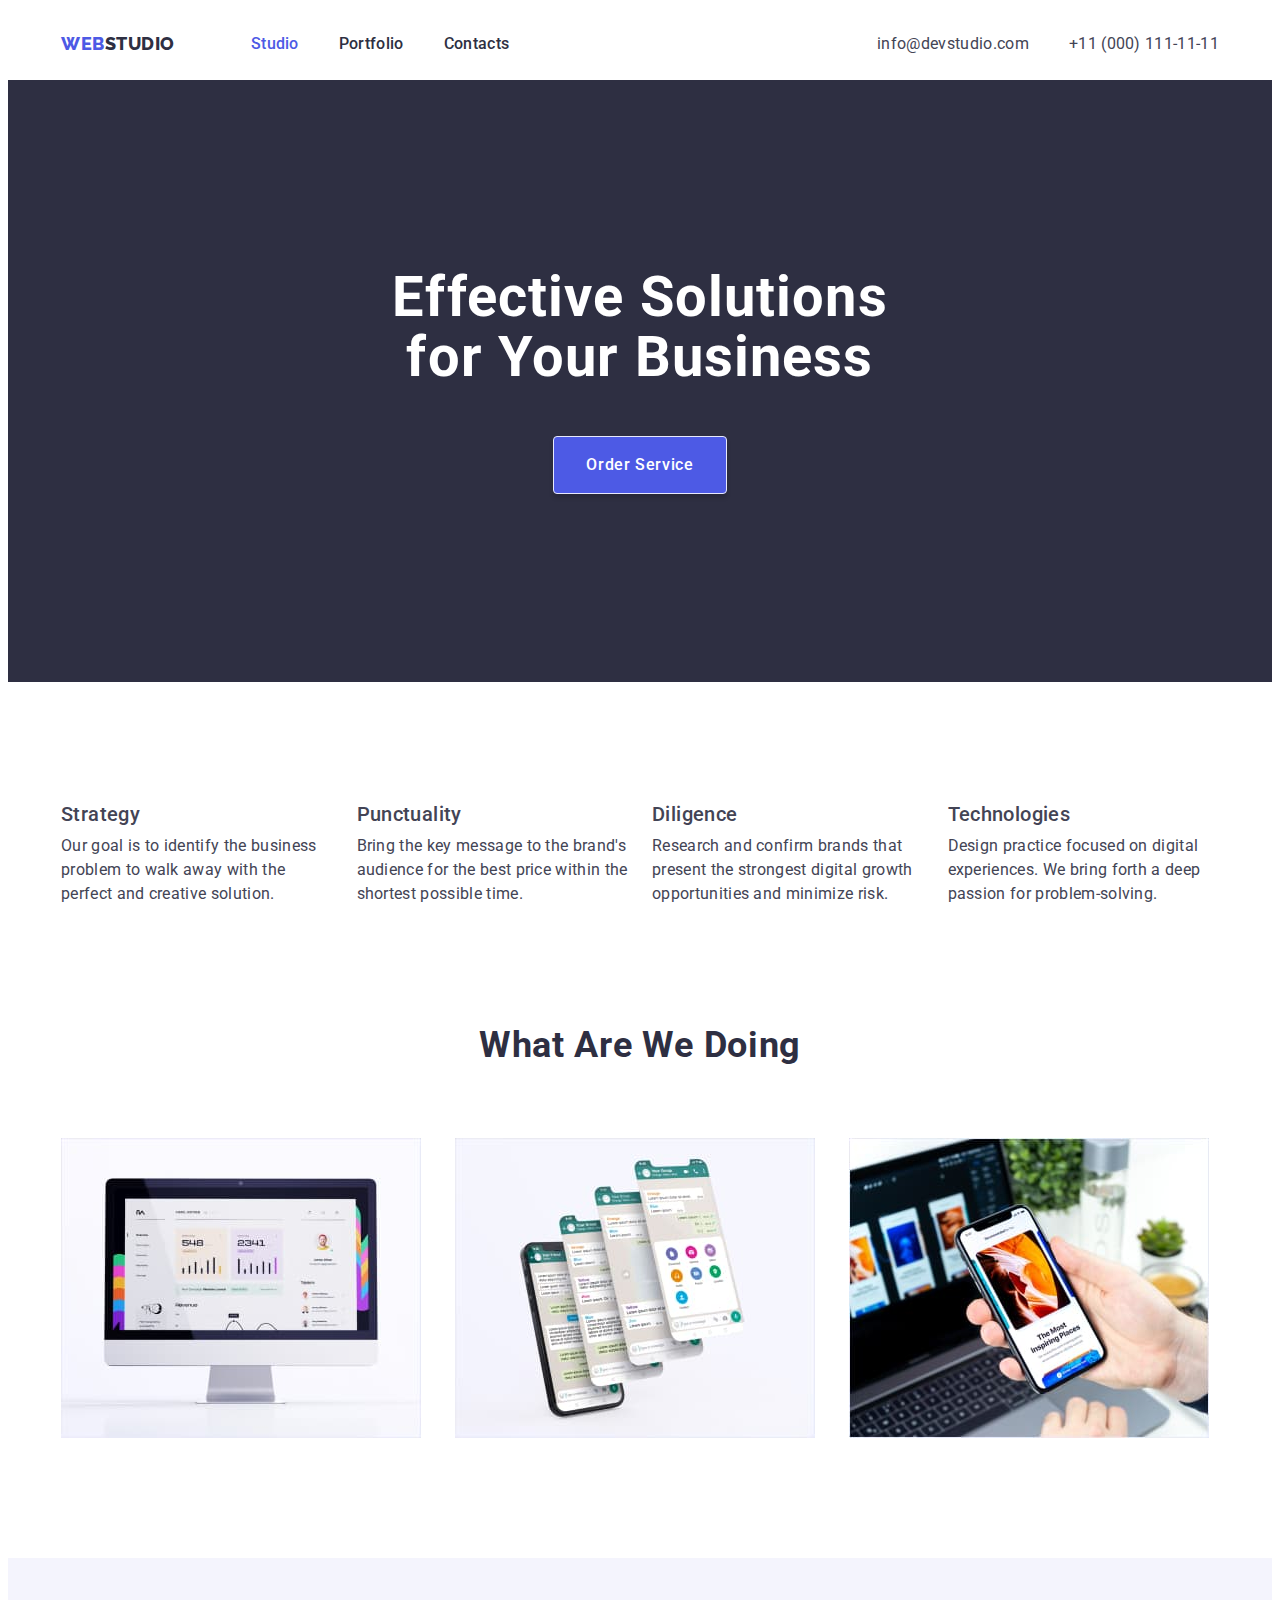
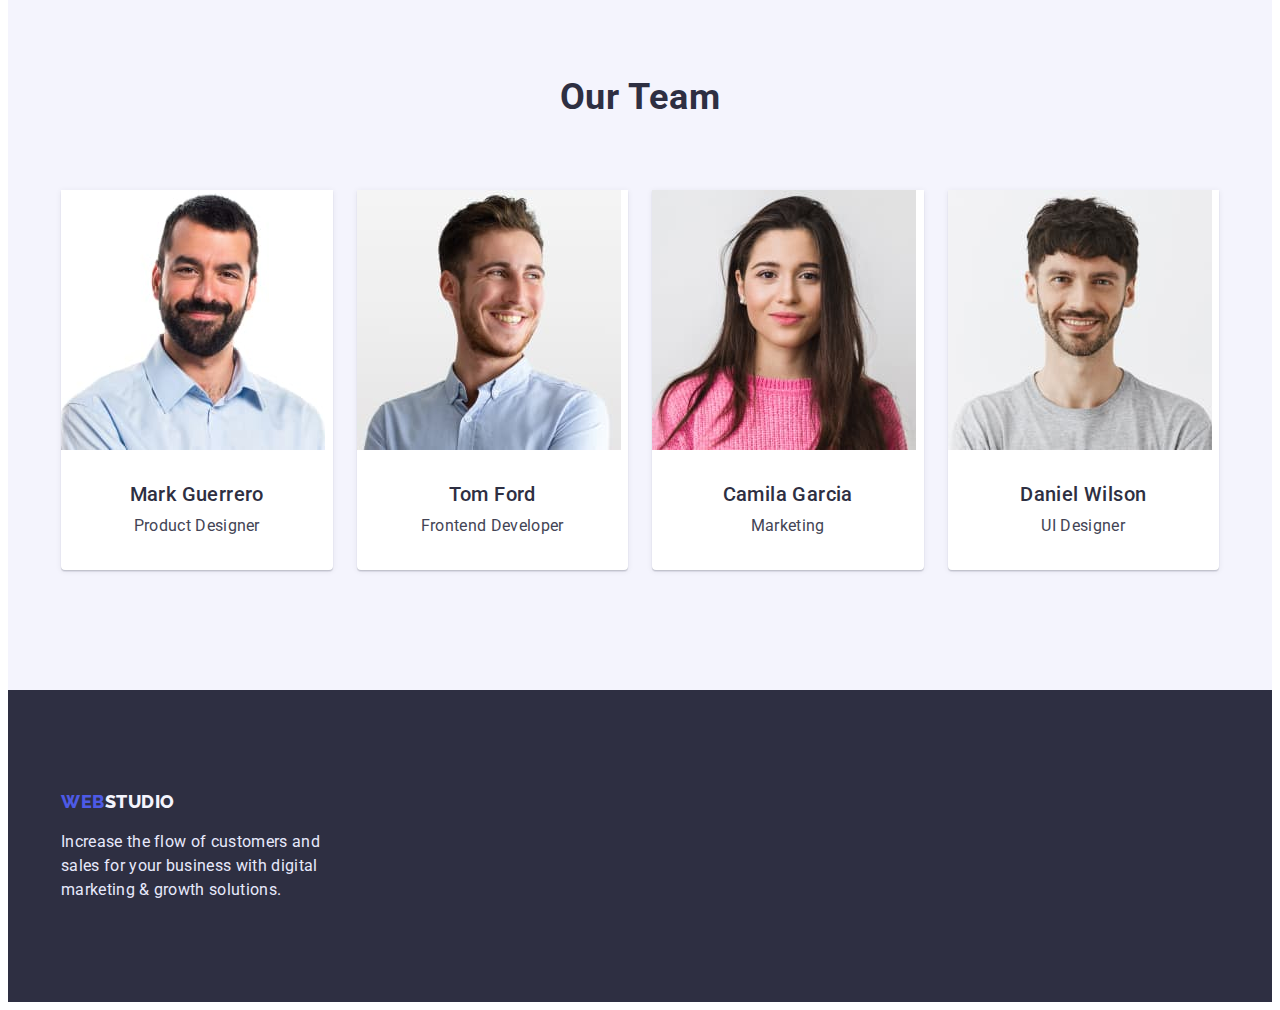
==== index.html @ d634656a "Initial commit" ====
<!DOCTYPE html>
<html lang="en">
	<head>
		<meta charset="UTF-8" />
		<meta http-equiv="X-UA-Compatible" content="IE=edge" />
		<meta name="viewport" content="width=device-width, initial-scale=1.0" />
		<title>Студія</title>
		<link
			rel="stylesheet"
			href="https://cdnjs.cloudflare.com/ajax/libs/modern-normalize/1.1.0/modern-normalize.min.css"
			integrity="sha512-wpPYUAdjBVSE4KJnH1VR1HeZfpl1ub8YT/NKx4PuQ5NmX2tKuGu6U/JRp5y+Y8XG2tV+wKQpNHVUX03MfMFn9Q=="
			crossorigin="anonymous"
			referrerpolicy="no-referrer"
		/>
		<link rel="stylesheet" href="./css/styles.css" />
		<link rel="preconnect" href="https://fonts.googleapis.com" />
		<link rel="preconnect" href="https://fonts.gstatic.com" crossorigin />
		<link
			href="https://fonts.googleapis.com/css2?family=Raleway:wght@800&family=Roboto:wght@400;500;700;900&display=swap"
			rel="stylesheet"
		/>
	</head>
	<body>
		<!-- Шапка -->
		<header class="header">
			<div class="container header-blok">
				<nav class="header-navigation">
					<a href="./index.html" class="header-logo logo link"><span>Web</span>Studio</a>
					<ul class="header-list">
						<li class="header-item list"><a href="./index.html" class="navigation link open">Studio</a></li>
						<li class="header-item list"
							><a href="./portfolio.html" class="header-link navigation link">Portfolio</a></li
						>
						<li class="header-item list"><a href="" class="header-link navigation link">Contacts</a></li>
					</ul>
				</nav>

				<address class="header-address">
					<ul class="header-address-list list">
						<li class="header-address-item"
							><a href="mailto:info@devstudio.com" class="header-address-mail link">info@devstudio.com</a></li
						>
						<li class="header-address-item"
							><a href="tel:+110001111111" class="header-address-tel link">+11 (000) 111-11-11</a></li
						>
					</ul>
				</address>
			</div>
		</header>
		<main>
			<!-- Герой -->
			<section class="hero">
				<div class="container hero-container">
					<h1 class="hero-title">Effective Solutions for Your Business</h1>
					<button type="button" class="hero-btn btn">Order Service</button>
				</div>
			</section>
			<!-- Категорії-->
			<section class="section categoris">
				<div class="container">
					<h2 class="visually-hidden categoris-title">Categories</h2>
					<ul class="categoris-list list">
						<li class="categoris-item">
							<h3 class="categoris-heading heading">Strategy</h3>
							<p class="categoris-text text">
								Our goal is to identify the business problem to walk away with the perfect and creative solution.
							</p>
						</li>
						<li class="categoris-item">
							<h3 class="categoris-heading heading">Punctuality</h3>
							<p class="categoris-text text">
								Bring the key message to the brand's audience for the best price within the shortest possible time.
							</p>
						</li>
						<li class="categoris-item">
							<h3 class="categoris-heading heading">Diligence</h3>
							<p class="categoris-text text">
								Research and confirm brands that present the strongest digital growth opportunities and minimize risk.
							</p>
						</li>
						<li class="categoris-item">
							<h3 class="categoris-heading heading">Technologies</h3>
							<p class="categoris-text text">
								Design practice focused on digital experiences. We bring forth a deep passion for problem-solving.
							</p>
						</li>
					</ul>
				</div>
			</section>
			<!-- Продукт компанії -->
			<section class="section product">
				<div class="container">
					<h2 class="product-title">What are we doing</h2>
					<ul class="product-list">
						<li class="product-item list">
							<img src="./images/rectangle71.jpg" alt="monitor" width="360" height="300" />
						</li>
						<li class="product-item list">
							<img src="./images/rectangle71(1).jpg" alt="application on a smartphone " width="360" height="300" />
						</li>
						<li class="product-item list">
							<img src="./images/rectangle71(2).jpg" alt="smartphone in hand" width="360" height="300" />
						</li>
					</ul>
				</div>
			</section>
			<!-- Команда -->
			<section class="section team">
				<div class="container">
					<h2 class="team-title">Our Team</h2>
					<ul class="team-list list">
						<li class="team-item">
							<img src="./images/teamcard1.jpg" alt="team member" width="264" height="260" />
							<div class="team-container">
								<h3 class="team-heading heading">Mark Guerrero</h3>
								<p class="team-text text">Product Designer</p></div
							>
						</li>
						<li class="team-item">
							<img src="./images/teamcard2.jpg" alt="team member" width="264" height="260" />
							<div class="team-container">
								<h3 class="team-heading heading">Tom Ford</h3>
								<p class="team-text text">Frontend Developer</p>
							</div>
						</li>
						<li class="team-item">
							<img src="./images/teamcard3.jpg" alt="team member" width="264" height="260" />
							<div class="team-container">
								<h3 class="team-heading heading">Camila Garcia</h3>
								<p class="team-text text">Marketing</p>
							</div>
						</li>
						<li class="team-item">
							<img src="./images/teamcard4.jpg" alt="team member" width="264" height="260" />
							<div class="team-container">
								<h3 class="team-heading heading">Daniel Wilson</h3>
								<p class="team-text text">UI Designer</p></div
							>
						</li>
					</ul>
				</div>
			</section>
		</main>
		<!-- Підвал(футер) -->
		<footer class="footer">
			<div class="container">
				<div class="footer-container">
					<a href="./index.html" class="footer-logo logo link"><span>Web</span>Studio</a>
					<p class="footer-text">
						Increase the flow of customers and sales for your business with digital marketing & growth solutions.
					</p>
				</div></div
			>
		</footer>
	</body>
</html>
---- css/styles.css ----
h1,
h2,
h3,
h4,
h5,
h6,
ul,
p,
a {
        margin: 0;
        padding: 0;
}

img {
        display: block;
}

body {
        font-family: 'Roboto', sans-serif;
        font-size: 16px;
        color: #2E2F42;
        background-color: #FFFFFF;
}

:root {
        --text-color: #434455;
        --hover-color-mail-tel-btn: #404BBF;
        --color-body: #2E2F42;
        --color-border-btn-footlogo: #E7E9FC;
        --color-hero-and-background: #FFFFFF;
        --color-background-team-btn: #F4F4FD;
        --color-link-and-btn: #4D5AE5;
        --main-indent: 120px 0;

}

.container {
        max-width: 1158px;
        margin: 0 auto;
        padding: 0 15px;
}

.section{
        padding: 120px 0;
}
.list {
        list-style: none;
}

.link {
        text-decoration: none;
}

.open {
        color: var(--color-link-and-btn);
}

.navigation {
        font-weight: 500;
        line-height: 1.5;
        letter-spacing: 0.02em;
}

.logo {
        font-family: 'Raleway', sans-serif;
        font-weight: 800;
        font-size: 18px;
        line-height: 1.33;
        align-items: center;
        letter-spacing: 0.03em;
        text-transform: uppercase;
}

.heading {
        font-weight: 500;
        font-size: 20px;
        line-height: 1.2;
        letter-spacing: 0.02em;
}

.text {
        line-height: 1.5;
        letter-spacing: 0.02em;
}

.btn {
        font-family: inherit;
        font-style: normal;
        font-weight: 500;
        font-size: 16px;
        line-height: 1.5;
        display: flex;
        align-items: center;
        text-align: center;
        letter-spacing: 0.04em;
        color: var(--color-link-and-btn);
        background: var(--color-background-team-btn);
        border: 1px, solid, var(--color-border-btn-footlogo);
        border-radius: 4px;
        cursor: pointer;
}

.visually-hidden {
        position: absolute;
        width: 1px;
        height: 1px;
        margin: -1px;
        border: 0;
        padding: 0;
        white-space: nowrap;
        clip-path: inset(100%);
        clip: rect(0 0 0 0);
        overflow: hidden;
}


/* Шапка */

.header {}

.header-style {
        border-bottom: 1px solid #E7E9FC;
}

.header-blok {
        display: flex;
        flex-wrap: wrap;
        justify-content: space-between;
        align-content: center;
        padding: 24px 0;
}

.header-navigation {
        display: flex;
}

.header-logo {
        color: var(--color-body);
}

.header-logo span {
        color: var(--color-link-and-btn);
}

.header-list {
        max-width: 261px;
        display: flex;
        flex-wrap: wrap;
        gap: 40px;
        margin-left: 76px;
}


.header-item {}

.header-link {
        color: var(--color-body);
}

.header-link:hover,
.header-link:focus {
        color: var(--color-link-and-btn)
}


.header-address {
        font-style: normal;
}

.header-address-list {
        display: flex;
        flex-wrap: wrap;
        gap: 40px;
}

.header-address-item {}

.header-address-mail {
        line-height: 1.5;
        letter-spacing: 0.02em;
        color: var(--text-color);
}

.header-address-mail:hover,
.header-address-mail:focus {
        color: var(--hover-color-mail-tel-btn);
}

.header-address-tel {
        line-height: 1.5;
        letter-spacing: 0.02em;
        color: var(--text-color);
}

.header-address-tel:hover,
.header-address-tel:focus {
        color: var(--hover-color-mail-tel-btn);
}

/* /Шапка */

/* Герой */

.hero {
        background-color: var(--color-body);
        padding: 188px 0;
}

.hero-container {}

.hero-title {
        max-width: 496px;
        margin: 0 auto;
        font-size: 56px;
        line-height: 1.07;
        text-align: center;
        letter-spacing: 0.02em;
        color: var(--color-hero-and-background);
        margin-bottom: 48px;

}

.hero-btn {
        display: block;
        margin: 0 auto;
        letter-spacing: 0.04em;
        color: var(--color-hero-and-background);
        background: var(--color-link-and-btn);
        box-shadow: 0px 4px 4px rgba(0, 0, 0, 0.15);
        border-radius: 4px;
        cursor: pointer;
        padding: 16px 32px;
        min-width: 169px;
        min-height: 56px;

}

.hero-btn:hover,
.hero-btn:focus {
        background: var(--hover-color-mail-tel-btn);
        box-shadow: 0px 4px 4px rgba(0, 0, 0, 0.15);
        border-radius: 4px;
}

/* /Герой */

/* Категорії */

.categoris {}

.categoris-title {}

.categoris-list {
        display: flex;
        flex-wrap: wrap;
        gap: 24px;
}

.categoris-item {
        flex-basis: calc((100% - 72px) / 4);
}

.categoris-heading {
        color: var(--text-color);
        margin-bottom: 8px;
}


.categoris-text {
        color: var(--text-color);
}

/* /Категорії */

/* Продукт */

.product {
        padding-top: 0;
}

.product-title {
        font-size: 36px;
        line-height: 1.11;
        text-align: center;
        letter-spacing: 0.02em;
        text-transform: capitalize;
}

.product-list {
        margin-top: 72px;
        display: flex;
        flex-wrap: wrap;
        gap: 24px;
}

.product-item {
        flex-basis: calc((100% - 48px) / 3);
}



/* /Продукт */

/* Команда */

.team {
        background: var(--color-background-team-btn);

}

.team-title {
        font-size: 36px;
        line-height: 1.11;
        text-align: center;
        letter-spacing: 0.02em;
        text-transform: capitalize;
}

.team-list {
        margin-top: 72px;
        display: flex;
        flex-wrap: wrap;
        gap: 24px;
}

.team-item {
        min-width: 264px;
        flex-basis: calc((100% - 72px) / 4);
        background: var(--color-hero-and-background);
        box-shadow: 0px 1px 6px rgba(46, 47, 66, 0.08), 0px 1px 1px rgba(46, 47, 66, 0.16), 0px 2px 1px rgba(46, 47, 66, 0.08);
        border-radius: 0px 0px 4px 4px;
}

.team-container {
        padding: 32px 16px;
}



.team-heading {
        font-weight: 500;
        font-size: 20px;
        line-height: 1.2;
        text-align: center;
        letter-spacing: 0.02em;
        margin-bottom: 8px;

}

.team-text {
        text-align: center;
        color: var(--text-color);
}


/* /Команда */

/* Кнопки */

.button {}

.button-title {}

.button-list {
        display: flex;
        flex-direction: row;
        justify-content: center;
        gap: 24px;
        margin-bottom: 72px;
}

.button-item {
        display: block;
}


.button-item-btn {
        font-family: inherit;
        padding: 12px 24px;
        border: 1px solid #E7E9FC;
        border-radius: 4px;
}

.button-item-btn:hover,
.button-item-btn:focus {
        color: var(--color-hero-and-background);
        background: var(--hover-color-mail-tel-btn);
        box-shadow: 0px 3px 1px rgba(0, 0, 0, 0.1),
                0px 2px 1px rgba(0, 0, 0, 0.08),
                0px 2px 2px rgba(0, 0, 0, 0.12);
        border-radius: 4px;
}

/* /Кнопки */


.application-list {
        display: flex;
        flex-wrap: wrap;
        gap: 48px 24px;
}

.application-item {
        flex-basis: calc((100% - 48px) / 3);

}

.application-blok {
        padding: 32px 16px;
        background: #FFFFFF;
        border: 1px solid #E7E9FC;
        border-top: none;
}


.application-heading {}

.application-text {
        color: var(--text-color);

}

/* Футер */


.footer {
        background: var(--color-body);
        padding: 100px 0;
}

.footer-container {
}

.footer-logo {
        color: var(--color-background-team-btn);
}

.footer-logo span {
        color: var(--color-link-and-btn);
}

.footer-text {
        margin-top: 16px;
        max-width: 264px;
        line-height: 1.5;
        letter-spacing: 0.02em;
        color: var(--color-border-btn-footlogo);
}

/* /Футер */
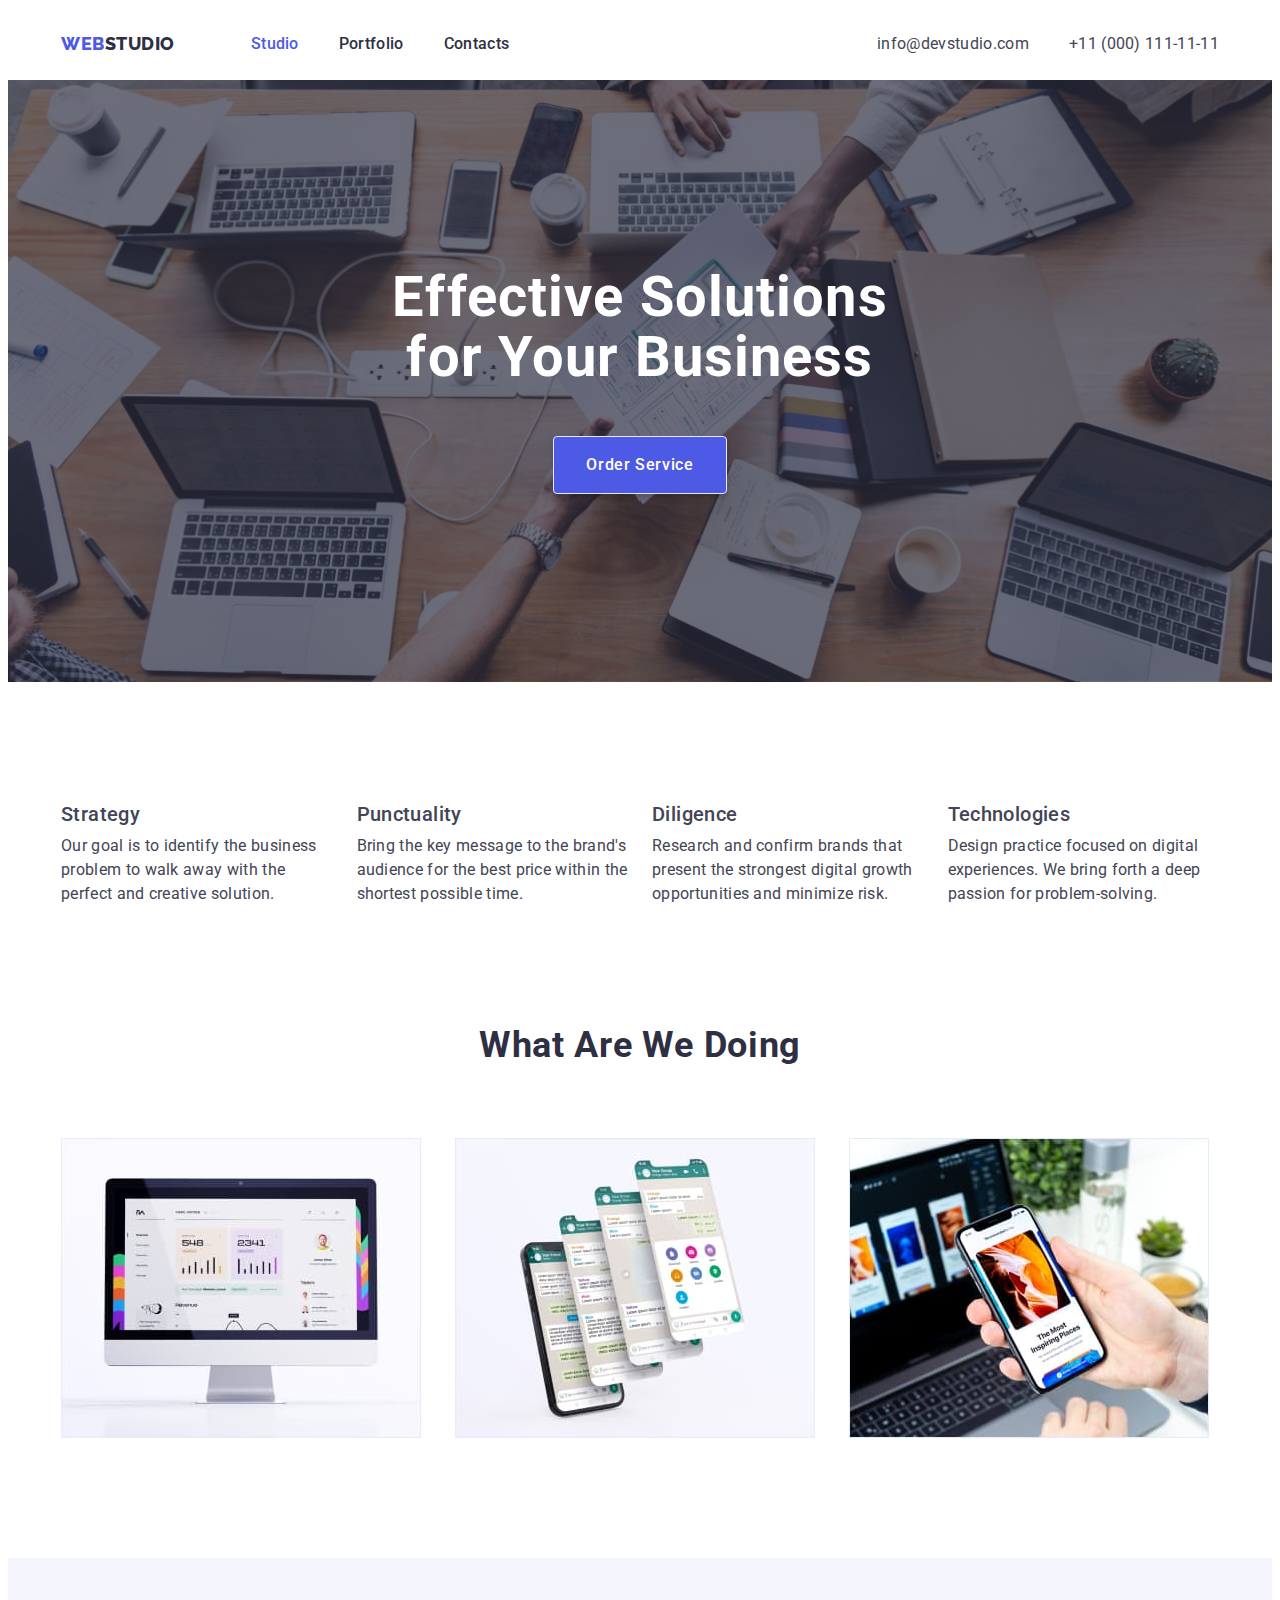
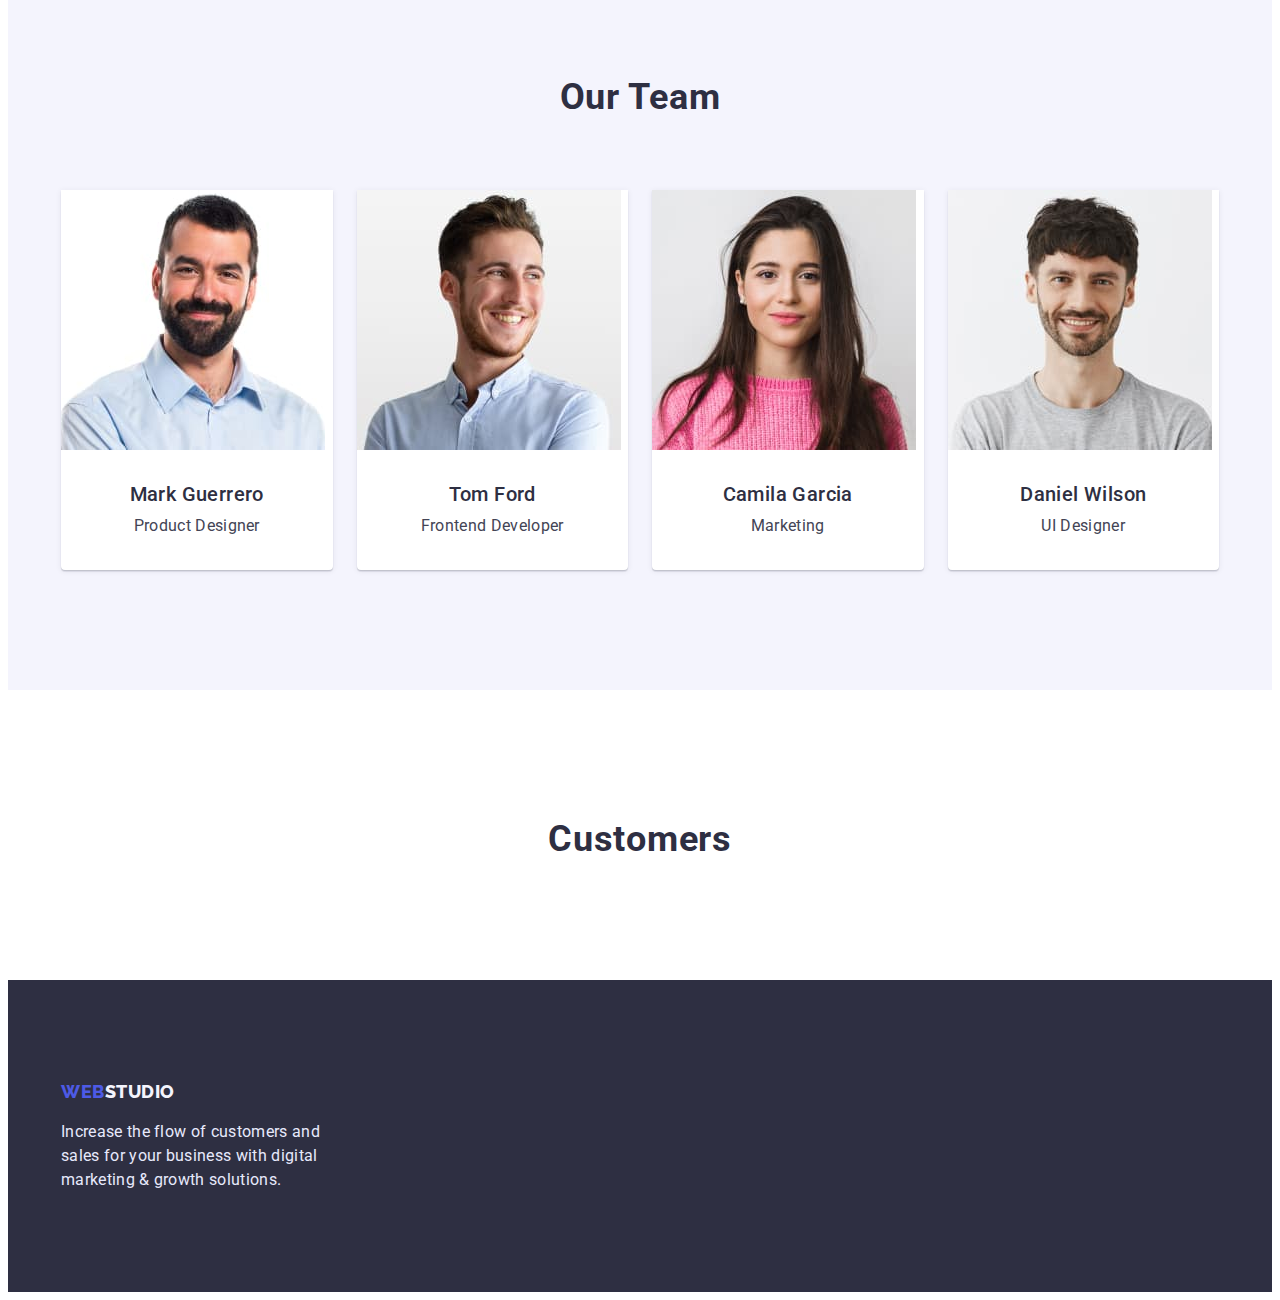
==== commit 8fb8adab: "додавання беграунд" ====
--- a/index.html
+++ b/index.html
@@ -140,6 +140,18 @@
 					</ul>
 				</div>
 			</section>
+			<section class="customers">
+				<div class="container">
+					<h2 class="customers-title">Customers</h2
+					><ul class="customers-list list">
+						<li class="customers-item"></li>
+						<li class="customers-item"></li>
+						<li class="customers-item"></li>
+						<li class="customers-item"></li>
+						<li class="customers-item"></li>
+						<li class="customers-item"></li> </ul
+				></div>
+			</section>
 		</main>
 		<!-- Підвал(футер) -->
 		<footer class="footer">
--- a/css/styles.css
+++ b/css/styles.css
@@ -202,11 +202,16 @@
 /* Герой */
 
 .hero {
+        background-image:linear-gradient(rgba(46, 47, 66, 0.7),rgba(46, 47, 66, 0.7)), url(../images/people-office.jpg);
+        background-repeat: no-repeat;
+        background-position: center;
+        background-size: cover;
         background-color: var(--color-body);
         padding: 188px 0;
 }
 
-.hero-container {}
+.hero-container {
+}
 
 .hero-title {
         max-width: 496px;
@@ -355,6 +360,28 @@
 
 /* /Команда */
 
+/*  */
+
+.customers {
+        padding: 130px 0 120px;
+}
+
+.container {}
+
+.customers-title {
+        font-size: 36px;
+        line-height: 1.11;
+        text-align: center;
+        letter-spacing: 0.02em;
+        text-transform: capitalize;
+}
+
+.customers-list {}
+
+.customers-item {}
+
+/* / */
+
 /* Кнопки */
 
 .button {}
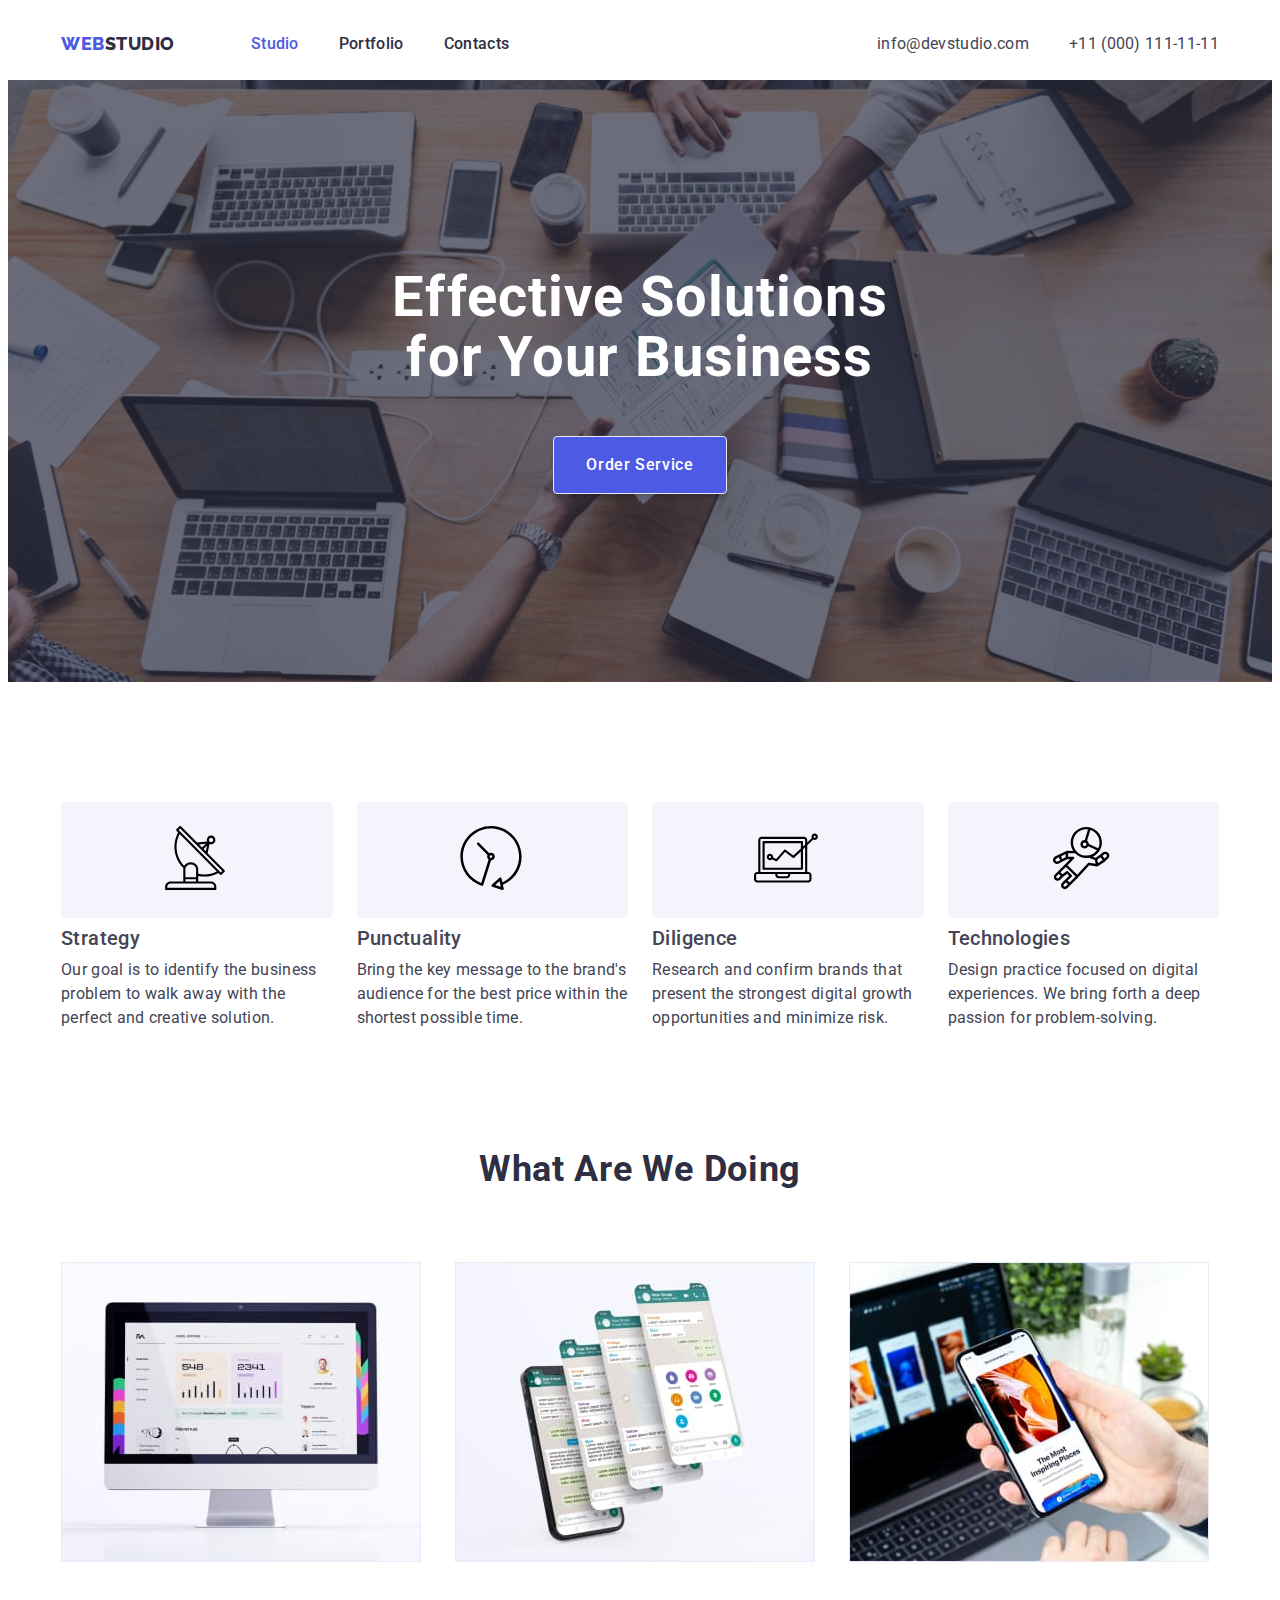
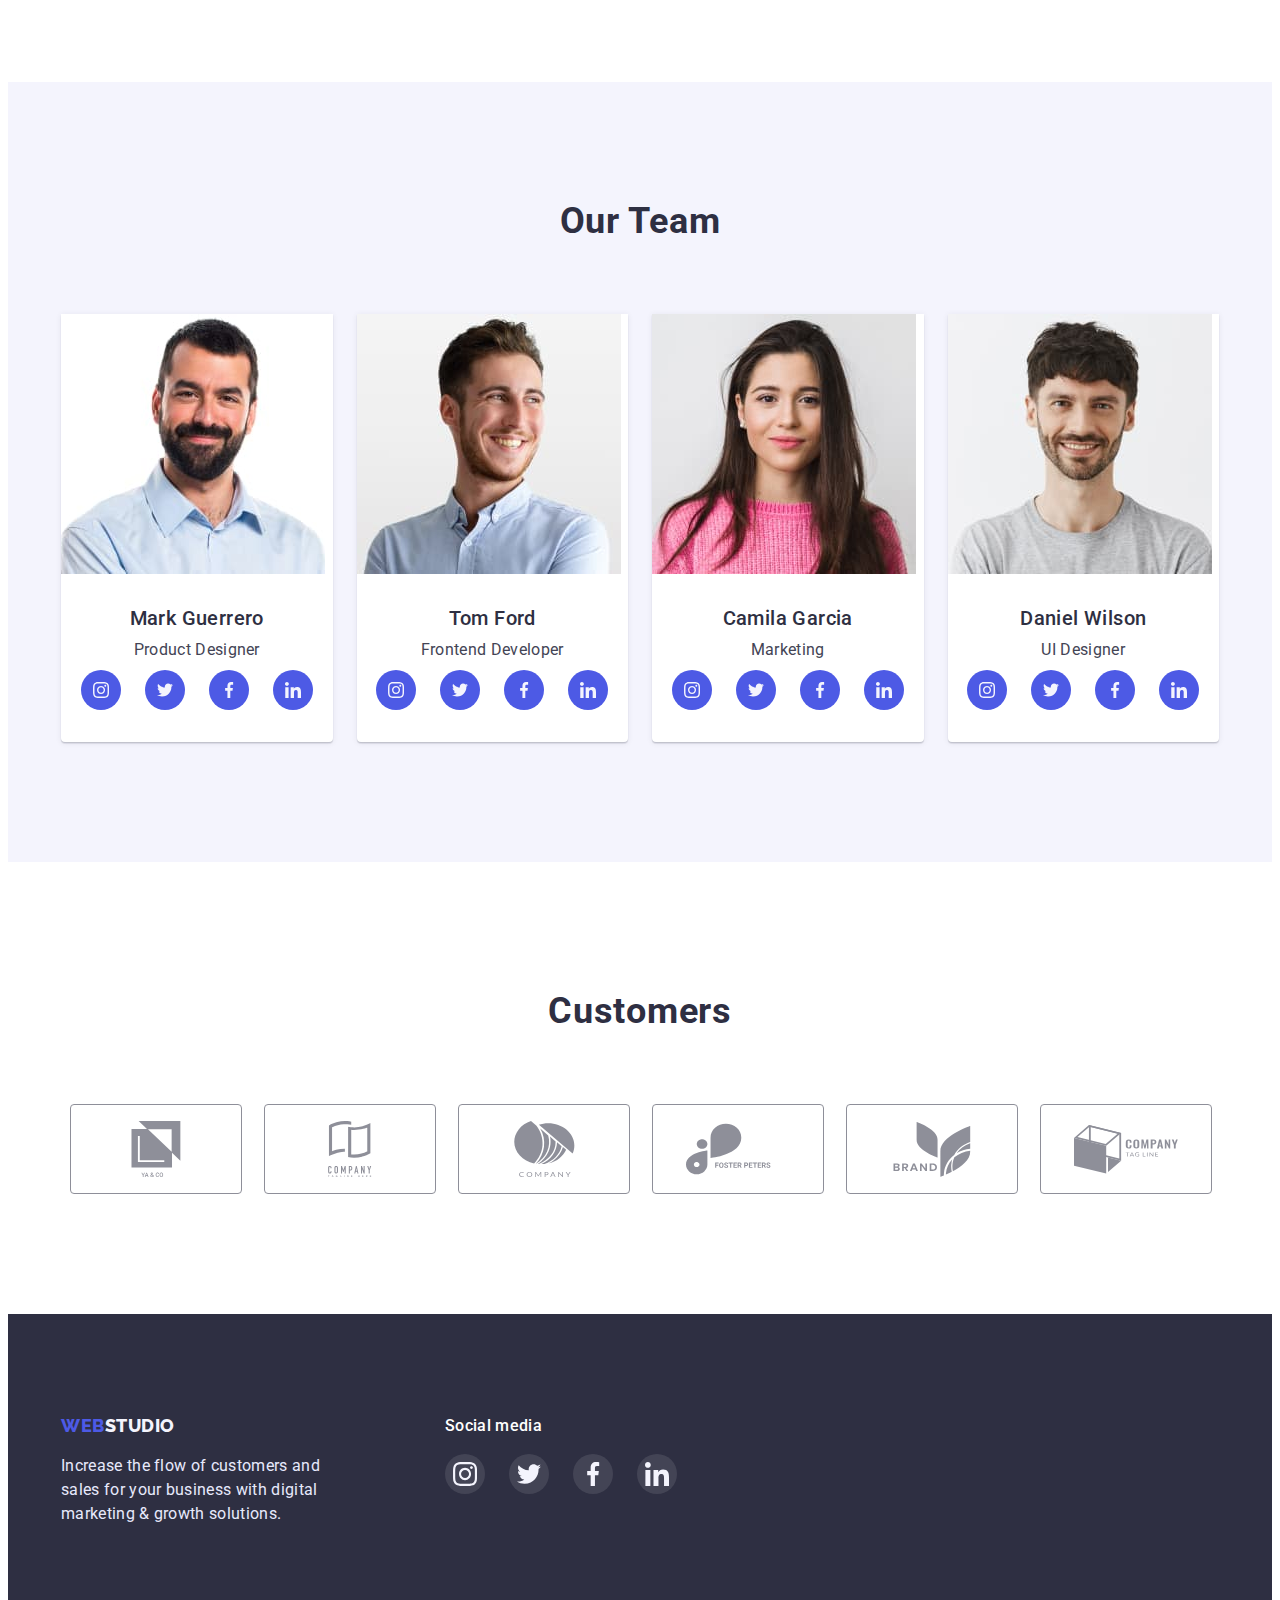
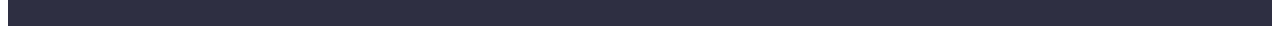
==== commit 3d99f474: "додавання соц. мереж" ====
--- a/index.html
+++ b/index.html
@@ -59,6 +59,23 @@
 			<section class="section categoris">
 				<div class="container">
 					<h2 class="visually-hidden categoris-title">Categories</h2>
+					<ul class="categoris-pictures-list list">
+						<li class="categoris-pictures-item">
+							<svg class="categoris-pictures-icon" width="64" height="64">
+						<use href="./images/symbol-defs2.svg#icon-Vector1"></use>
+					</svg></li>
+						<li class="categoris-pictures-item">
+							<svg class="categoris-pictures-icon" width="64" height="64">
+						<use href="./images/symbol-defs2.svg#icon-Vector2"></use>
+					</svg></li>
+						<li class="categoris-pictures-item">
+						<svg class="categoris-pictures-icon" width="64" height="64">
+						<use href="./images/symbol-defs2.svg#icon-Vector3"></use>
+					</svg></li>
+						<li class="categoris-pictures-item">
+							<svg class="categoris-pictures-icon" width="64" height="64">
+						<use href="./images/symbol-defs2.svg#icon-Vector4"></use>
+					</svg></li></ul>
 					<ul class="categoris-list list">
 						<li class="categoris-item">
 							<h3 class="categoris-heading heading">Strategy</h3>
@@ -115,12 +132,68 @@
 								<h3 class="team-heading heading">Mark Guerrero</h3>
 								<p class="team-text text">Product Designer</p></div
 							>
+							<ul class="team-social-list list">
+								<li class="team-social-item">
+									<a href="" class="team-social-link link">
+										<svg class="team-social-icon" width="16" height="16">
+											<use href="./images/symbol-defs.svg#icon-instagram"></use>
+										</svg>
+									</a>
+								</li>
+								<li class="team-social-item">
+									<a href="" class="team-social-link link">
+										<svg class="team-social-icon" width="16" height="16">
+											<use href="./images/symbol-defs.svg#icon-twitter"></use>
+										</svg>
+									</a>
+								</li>
+								<li class="team-social-item"
+									><a href="" class="team-social-link link">
+										<svg class="team-social-icon" width="16" height="16">
+											<use href="./images/symbol-defs.svg#icon-facebook"></use>
+										</svg> </a
+								></li>
+								<li class="team-social-item"
+									><a href="" class="team-social-link link">
+										<svg class="team-social-icon" width="16" height="16">
+											<use href="./images/symbol-defs.svg#icon-linkedin"></use>
+										</svg> </a
+								></li>
+							</ul>
 						</li>
 						<li class="team-item">
 							<img src="./images/teamcard2.jpg" alt="team member" width="264" height="260" />
 							<div class="team-container">
 								<h3 class="team-heading heading">Tom Ford</h3>
 								<p class="team-text text">Frontend Developer</p>
+								<ul class="team-social-list list">
+									<li class="team-social-item">
+										<a href="" class="team-social-link link">
+											<svg class="team-social-icon" width="16" height="16">
+												<use href="./images/symbol-defs.svg#icon-instagram"></use>
+											</svg>
+										</a>
+									</li>
+									<li class="team-social-item">
+										<a href="" class="team-social-link link">
+											<svg class="team-social-icon" width="16" height="16">
+												<use href="./images/symbol-defs.svg#icon-twitter"></use>
+											</svg>
+										</a>
+									</li>
+									<li class="team-social-item"
+										><a href="" class="team-social-link link">
+											<svg class="team-social-icon" width="16" height="16">
+												<use href="./images/symbol-defs.svg#icon-facebook"></use>
+											</svg> </a
+									></li>
+									<li class="team-social-item"
+										><a href="" class="team-social-link link">
+											<svg class="team-social-icon" width="16" height="16">
+												<use href="./images/symbol-defs.svg#icon-linkedin"></use>
+											</svg> </a
+									></li>
+								</ul>
 							</div>
 						</li>
 						<li class="team-item">
@@ -128,14 +201,69 @@
 							<div class="team-container">
 								<h3 class="team-heading heading">Camila Garcia</h3>
 								<p class="team-text text">Marketing</p>
+								<ul class="team-social-list list">
+									<li class="team-social-item">
+										<a href="" class="team-social-link link">
+											<svg class="team-social-icon" width="16" height="16">
+												<use href="./images/symbol-defs.svg#icon-instagram"></use>
+											</svg>
+										</a>
+									</li>
+									<li class="team-social-item">
+										<a href="" class="team-social-link link">
+											<svg class="team-social-icon" width="16" height="16">
+												<use href="./images/symbol-defs.svg#icon-twitter"></use>
+											</svg>
+										</a>
+									</li>
+									<li class="team-social-item"
+										><a href="" class="team-social-link link">
+											<svg class="team-social-icon" width="16" height="16">
+												<use href="./images/symbol-defs.svg#icon-facebook"></use>
+											</svg> </a
+									></li>
+									<li class="team-social-item"
+										><a href="" class="team-social-link link">
+											<svg class="team-social-icon" width="16" height="16">
+												<use href="./images/symbol-defs.svg#icon-linkedin"></use>
+											</svg> </a
+									></li>
+								</ul>
 							</div>
 						</li>
 						<li class="team-item">
 							<img src="./images/teamcard4.jpg" alt="team member" width="264" height="260" />
 							<div class="team-container">
 								<h3 class="team-heading heading">Daniel Wilson</h3>
-								<p class="team-text text">UI Designer</p></div
-							>
+								<p class="team-text text">UI Designer</p>
+								<ul class="team-social-list list">
+									<li class="team-social-item">
+										<a href="" class="team-social-link link">
+											<svg class="team-social-icon" width="16" height="16">
+												<use href="./images/symbol-defs.svg#icon-instagram"></use>
+											</svg>
+										</a>
+									</li>
+									<li class="team-social-item">
+										<a href="" class="team-social-link link">
+											<svg class="team-social-icon" width="16" height="16">
+												<use href="./images/symbol-defs.svg#icon-twitter"></use>
+											</svg>
+										</a>
+									</li>
+									<li class="team-social-item"
+										><a href="" class="team-social-link link">
+											<svg class="team-social-icon" width="16" height="16">
+												<use href="./images/symbol-defs.svg#icon-facebook"></use>
+											</svg> </a
+									></li>
+									<li class="team-social-item"
+										><a href="" class="team-social-link link">
+											<svg class="team-social-icon" width="16" height="16">
+												<use href="./images/symbol-defs.svg#icon-linkedin"></use>
+											</svg> </a
+									></li> </ul
+							></div>
 						</li>
 					</ul>
 				</div>
@@ -144,25 +272,80 @@
 				<div class="container">
 					<h2 class="customers-title">Customers</h2
 					><ul class="customers-list list">
-						<li class="customers-item"></li>
-						<li class="customers-item"></li>
-						<li class="customers-item"></li>
-						<li class="customers-item"></li>
-						<li class="customers-item"></li>
-						<li class="customers-item"></li> </ul
+						<li class="customers-item"
+							><a href="#" class="customers-link"
+								><svg class="customers-icons" width="104" height="56">
+									<use href="./images/symbol-defs1.svg#icon-group"></use></svg></a
+						></li>
+						<li class="customers-item"
+							><a href="#" class="customers-link"
+								><svg class="customers-icons" width="104" height="56">
+									<use href="./images/symbol-defs1.svg#icon-group1"></use></svg></a
+						></li>
+						<li class="customers-item"
+							><a href="#" class="customers-link"
+								><svg class="customers-icons" width="104" height="56">
+									<use href="./images/symbol-defs1.svg#icon-group2"></use></svg></a
+						></li>
+						<li class="customers-item"
+							><a href="#" class="customers-link"
+								><svg class="customers-icons" width="104" height="56">
+									<use href="./images/symbol-defs1.svg#icon-group3"></use></svg></a
+						></li>
+						<li class="customers-item"
+							><a href="#" class="customers-link"
+								><svg class="customers-icons" width="104" height="56">
+									<use href="./images/symbol-defs1.svg#icon-group4"></use></svg></a
+						></li>
+						<li class="customers-item"
+							><a href="#" class="customers-link"
+								><svg class="customers-icons" width="104" height="56">
+									<use href="./images/symbol-defs1.svg#icon-group5"></use></svg></a
+						></li> </ul
 				></div>
 			</section>
 		</main>
 		<!-- Підвал(футер) -->
 		<footer class="footer">
-			<div class="container">
+			<div class="container footer-div">
 				<div class="footer-container">
 					<a href="./index.html" class="footer-logo logo link"><span>Web</span>Studio</a>
 					<p class="footer-text">
 						Increase the flow of customers and sales for your business with digital marketing & growth solutions.
-					</p>
-				</div></div
-			>
+					</p></div
+				>
+				<div class="footer-social">
+					<h2 class="footer-social-title">Social media</h2>
+					<ul class="footer-social-list list">
+						<li class="footer-social-item">
+							<a href="" class="footer-social-link link">
+								<svg class="footer-social-icon" width="24" height="24">
+									<use href="./images/symbol-defs.svg#icon-instagram"></use>
+								</svg>
+							</a>
+						</li>
+						<li class="footer-social-item">
+							<a href="" class="footer-social-link link">
+								<svg class="footer-social-icon" width="24" height="24">
+									<use href="./images/symbol-defs.svg#icon-twitter"></use>
+								</svg>
+							</a>
+						</li>
+						<li class="footer-social-item"
+							><a href="" class="footer-social-link link">
+								<svg class="footer-social-icon" width="24" height="24">
+									<use href="./images/symbol-defs.svg#icon-facebook"></use>
+								</svg> </a
+						></li>
+						<li class="footer-social-item"
+							><a href="" class="footer-social-link link">
+								<svg class="footer-social-icon" width="24" height="24">
+									<use href="./images/symbol-defs.svg#icon-linkedin"></use>
+								</svg> </a
+						></li>
+					</ul>
+				</div>
+			</div>
 		</footer>
 	</body>
 </html>
--- a/css/styles.css
+++ b/css/styles.css
@@ -31,6 +31,7 @@
         --color-background-team-btn: #F4F4FD;
         --color-link-and-btn: #4D5AE5;
         --main-indent: 120px 0;
+        --icon-background: #4D5AE5;
 
 }
 
@@ -249,11 +250,33 @@
 
 /* /Герой */
 
+
 /* Категорії */
 
 .categoris {}
 
 .categoris-title {}
+
+.categoris-pictures-list{
+       display: flex;
+       align-content: center;
+       justify-content: center; 
+       gap: 24px;
+       margin-bottom: 8px;
+
+}
+
+.categoris-pictures-item{
+        width: 100%;
+        height: 100%;
+        background: #F4F4FD;
+        border-radius: 4px;
+}
+
+
+.categoris-pictures-icon{
+        margin: 24px 102px;
+}
 
 .categoris-list {
         display: flex;
@@ -336,8 +359,45 @@
         border-radius: 0px 0px 4px 4px;
 }
 
+.team-social-list {
+        display: flex;
+        justify-content: center;
+        gap: 24px;
+        padding-bottom: 32px;
+}
+
+
+.team-social-item {
+        width: 40px;
+        height: 40px;
+}
+
+.team-social-link {
+        display: flex;
+        justify-content: center;
+        align-items: center;
+        width: 100%;
+        height: 100%;
+        border-radius: 50%;
+        color: #F4F4FD;
+        background-color: var(--icon-background);
+}
+
+.team-social-link:hover{
+       background-color: #404BBF;
+}
+
+.team-social-icon {
+        fill:currentColor;
+}
+
+.team-social-icon:hover{
+}
+
 .team-container {
         padding: 32px 16px;
+        padding-bottom: 0;
+
 }
 
 
@@ -355,6 +415,7 @@
 .team-text {
         text-align: center;
         color: var(--text-color);
+        margin-bottom: 8px;
 }
 
 
@@ -366,7 +427,6 @@
         padding: 130px 0 120px;
 }
 
-.container {}
 
 .customers-title {
         font-size: 36px;
@@ -374,11 +434,47 @@
         text-align: center;
         letter-spacing: 0.02em;
         text-transform: capitalize;
-}
-
-.customers-list {}
-
-.customers-item {}
+        margin-bottom: 72px;
+}
+
+.customers-list {
+        display: flex;
+        justify-content: center;
+        align-items: center;
+        gap: 24px;
+
+}
+
+.customers-item {
+}
+
+.customers-link{
+        width: 100%;
+        height: 100%;
+        display: flex;
+        align-items: center;
+        justify-content: center;
+        color: #8E8F99;
+        border-radius: 4px;
+        border: 1px solid #8E8F99;
+}
+
+.customers-link:is(:hover, :focus){
+        color: #404BBF;
+        border-color: #404BBF;
+}
+        
+.customers-icons{
+        width: 104px;
+        height: 56px;
+        margin: 16px 32px;
+        fill: currentColor;
+}
+
+.customers-icons:is(:hover, :focus){
+        fill: currentColor;
+}
+
 
 /* / */
 
@@ -429,7 +525,10 @@
 
 .application-item {
         flex-basis: calc((100% - 48px) / 3);
-
+}
+
+.application-item:hover{
+        box-shadow: 0px 1px 6px rgba(46, 47, 66, 0.08), 0px 1px 1px rgba(46, 47, 66, 0.16), 0px 2px 1px rgba(46, 47, 66, 0.08);
 }
 
 .application-blok {
@@ -450,9 +549,14 @@
 /* Футер */
 
 
+
 .footer {
         background: var(--color-body);
         padding: 100px 0;
+
+}
+.footer-div{
+        display: flex;
 }
 
 .footer-container {
@@ -474,4 +578,49 @@
         color: var(--color-border-btn-footlogo);
 }
 
+.footer-social {
+        margin-left: 120px;
+
+}
+
+.footer-social-title {
+        color: var(--color-hero-and-background);
+        font-weight: 500;
+        font-size: 16px;
+        line-height: 1.5;
+        letter-spacing: 0.02em;
+        margin-bottom: 16px;
+}
+
+.footer-social-list {
+        display: flex;
+        gap: 24px;
+}
+
+.footer-social-item {
+        width: 40px;
+        height: 40px;
+        background: rgba(255, 255, 255, 0.1);
+        border-radius: 50%;
+}
+
+.footer-social-item:is(:hover, :focus){
+        background: #31D0AA;
+}
+
+
+.footer-social-link {
+        display: flex;
+        justify-content: center;
+        align-items: center;
+        width: 100%;
+        height: 100%;
+        color: #F4F4FD;
+        
+}
+
+.footer-social-icon {
+        fill: currentColor;
+}
+
 /* /Футер */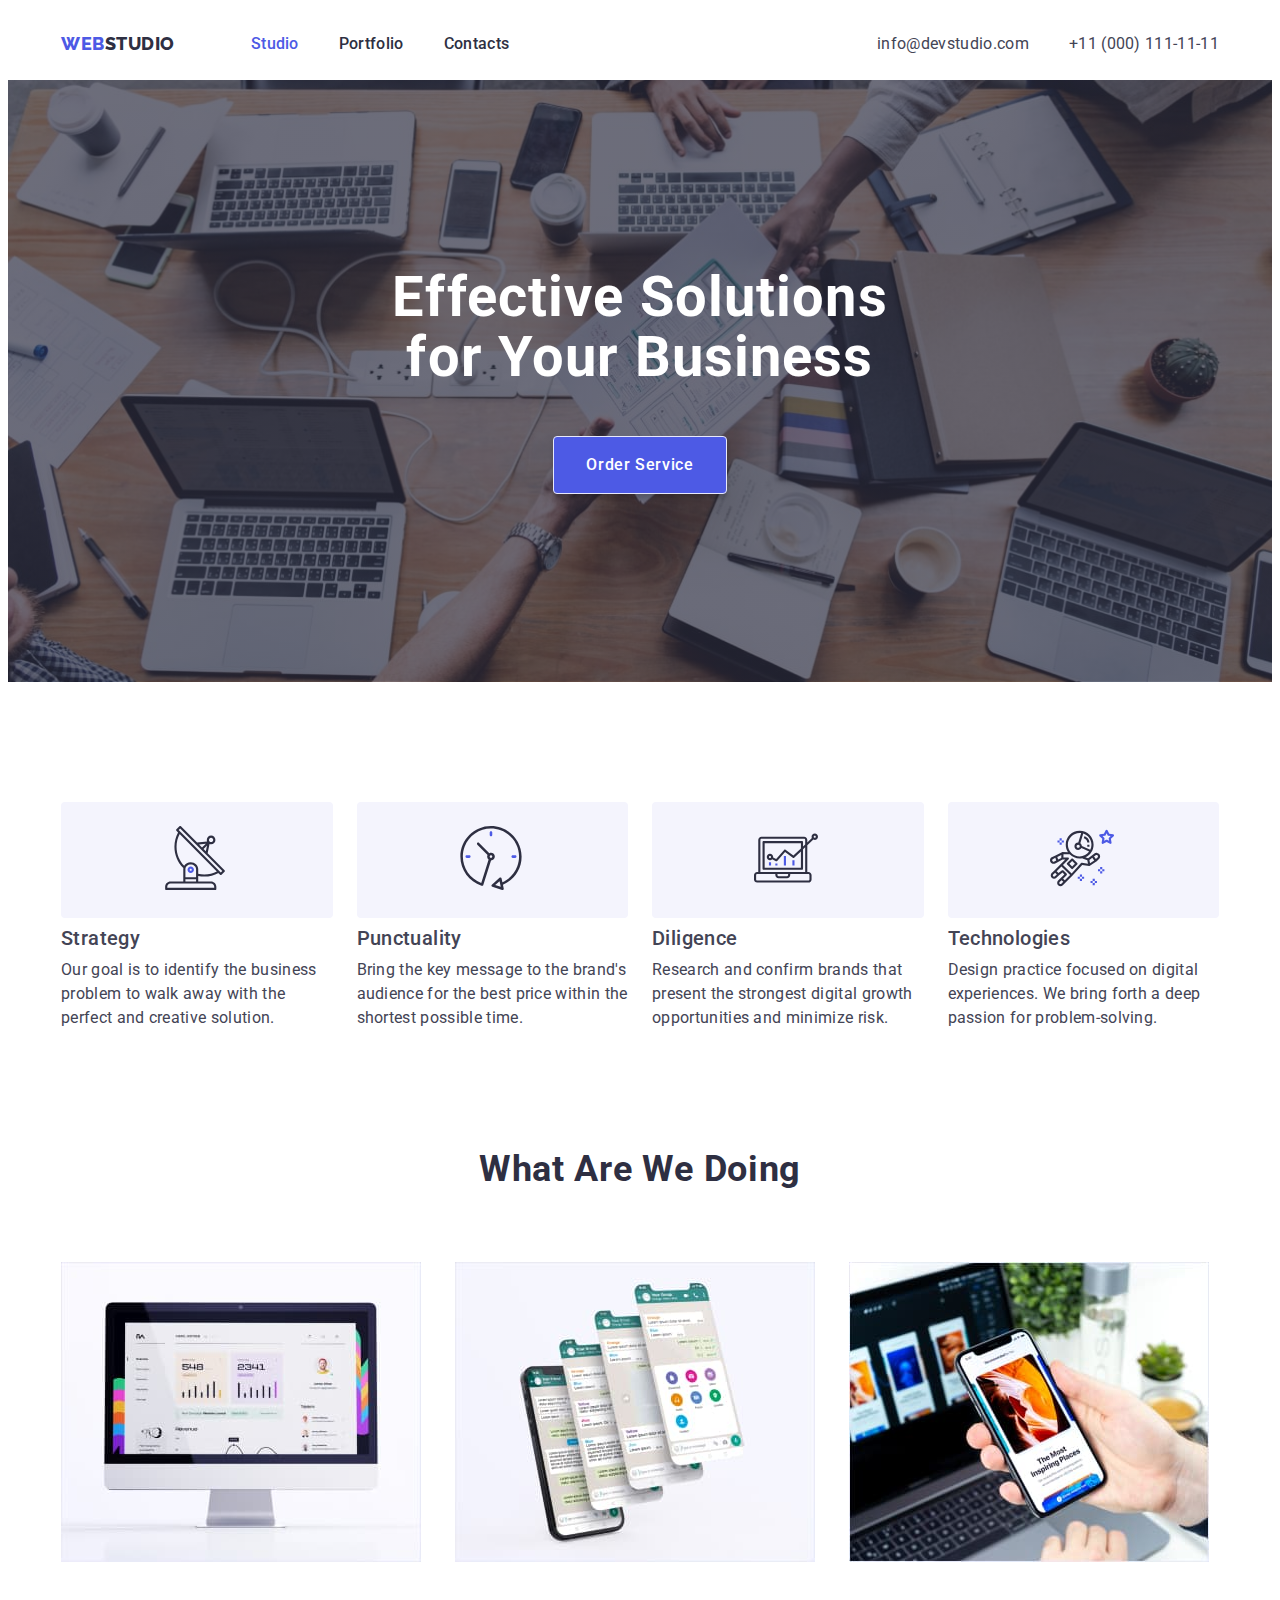
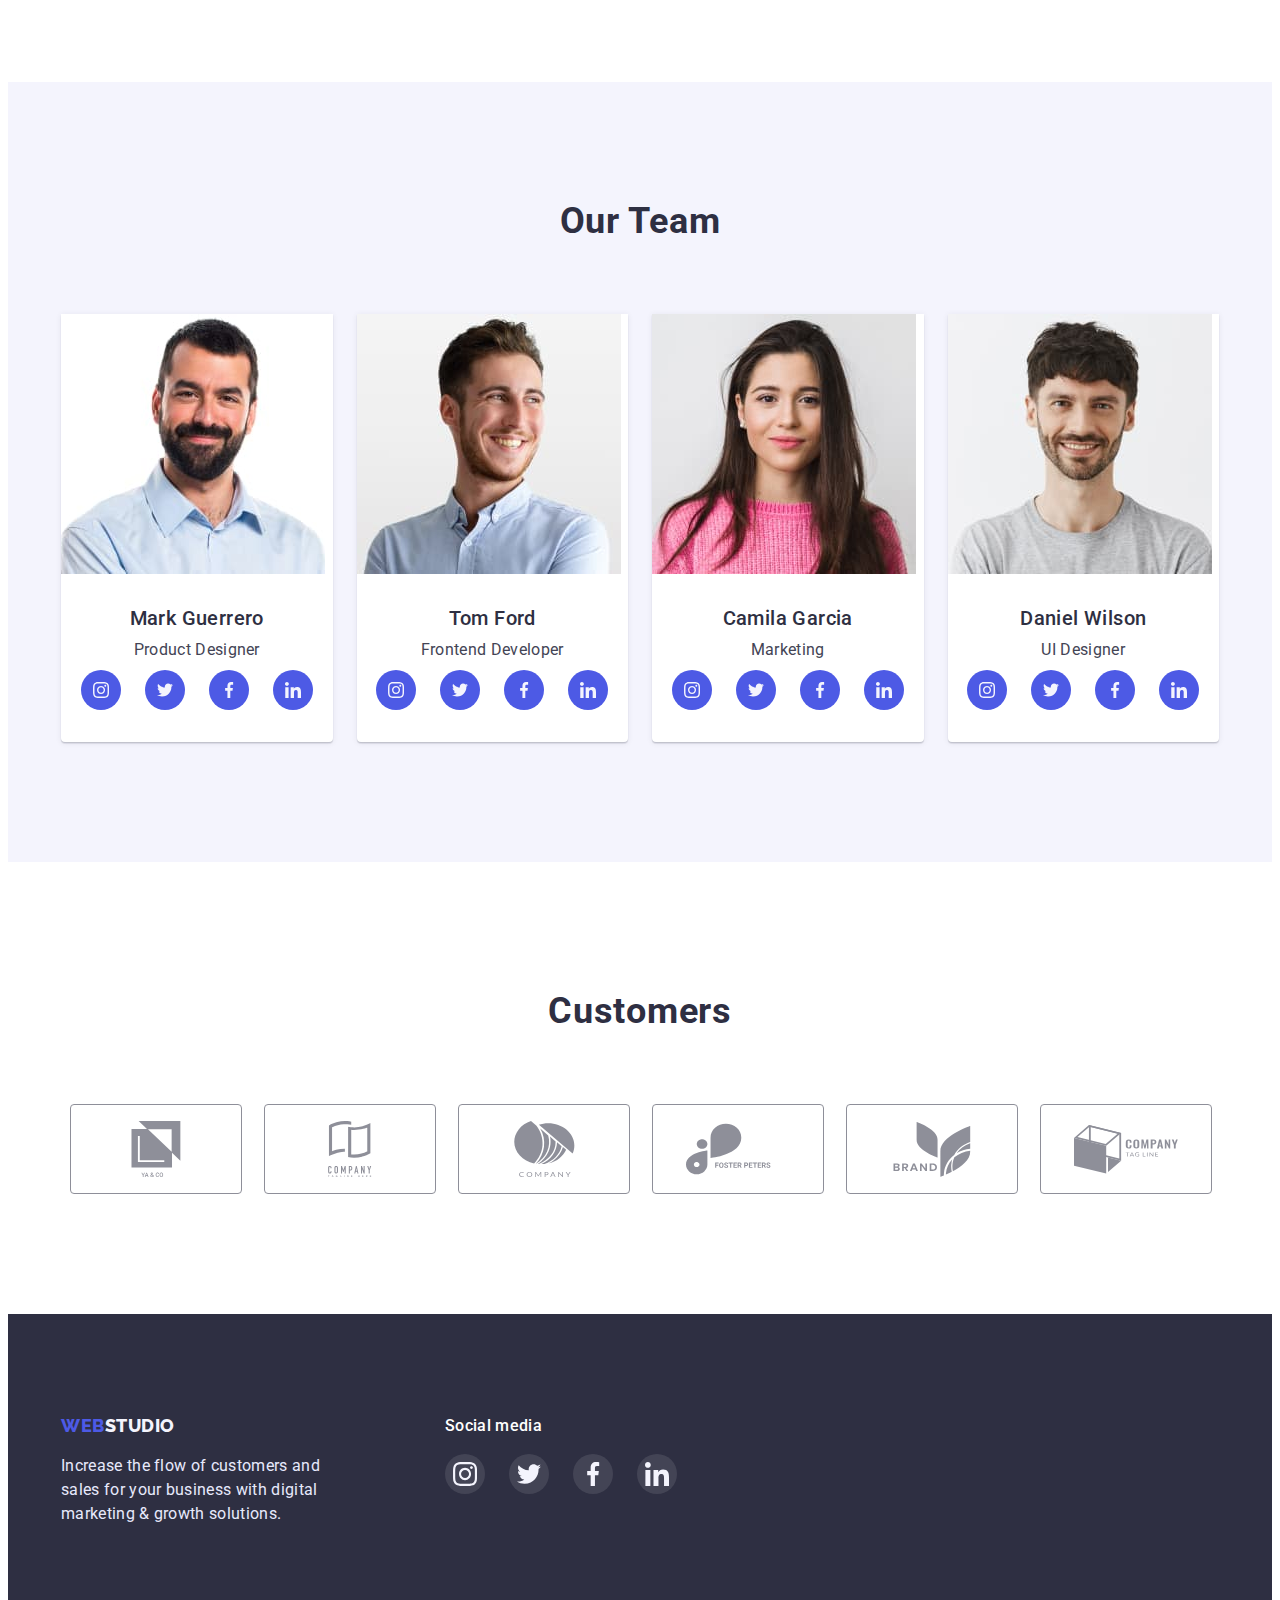
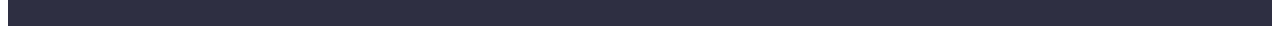
==== commit 3f1dca30: "виправлення" ====
--- a/index.html
+++ b/index.html
@@ -62,19 +62,19 @@
 					<ul class="categoris-pictures-list list">
 						<li class="categoris-pictures-item">
 							<svg class="categoris-pictures-icon" width="64" height="64">
-						<use href="./images/symbol-defs2.svg#icon-Vector1"></use>
+						<use href="./images/symbol-defs2.svg#icon-antenna1"></use>
 					</svg></li>
 						<li class="categoris-pictures-item">
 							<svg class="categoris-pictures-icon" width="64" height="64">
-						<use href="./images/symbol-defs2.svg#icon-Vector2"></use>
+						<use href="./images/symbol-defs2.svg#icon-clock1"></use>
 					</svg></li>
 						<li class="categoris-pictures-item">
 						<svg class="categoris-pictures-icon" width="64" height="64">
-						<use href="./images/symbol-defs2.svg#icon-Vector3"></use>
+						<use href="./images/symbol-defs2.svg#icon-diagram1"></use>
 					</svg></li>
 						<li class="categoris-pictures-item">
 							<svg class="categoris-pictures-icon" width="64" height="64">
-						<use href="./images/symbol-defs2.svg#icon-Vector4"></use>
+						<use href="./images/symbol-defs2.svg#icon-astronaut1"></use>
 					</svg></li></ul>
 					<ul class="categoris-list list">
 						<li class="categoris-item">
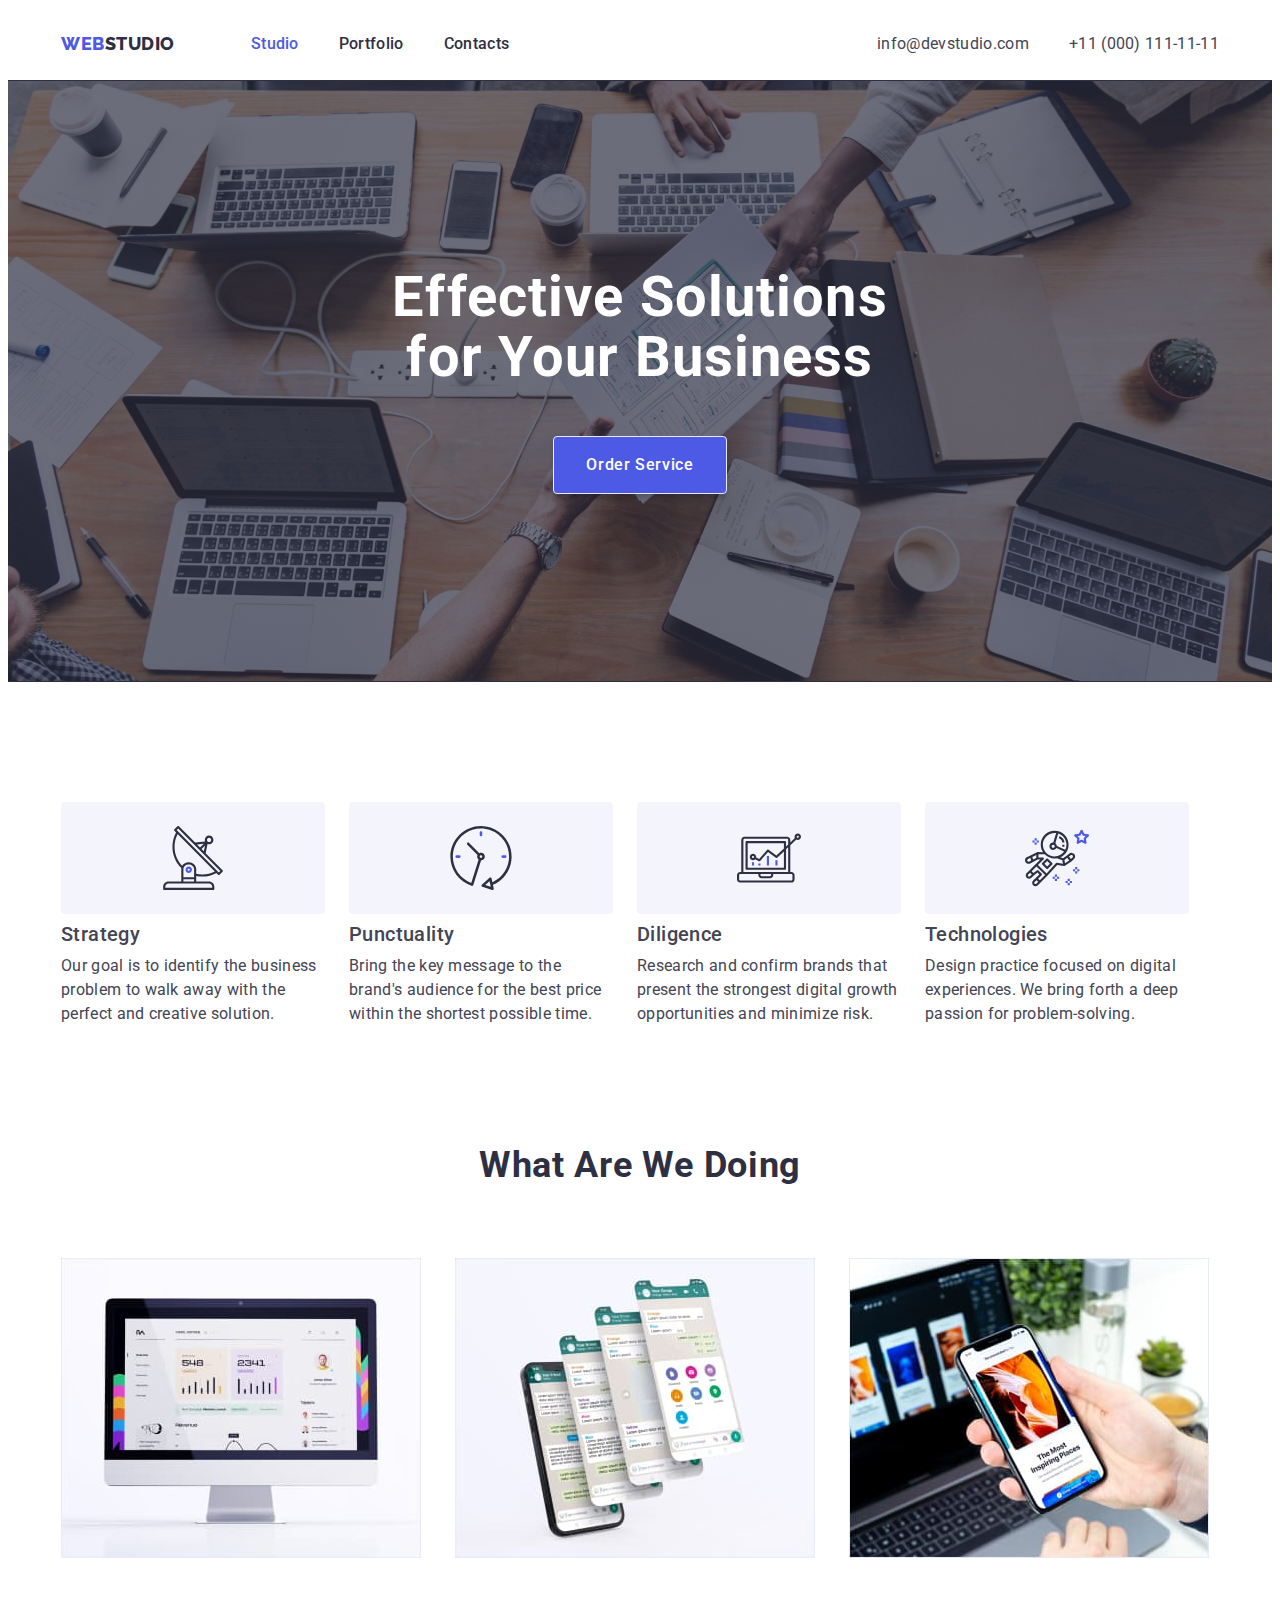
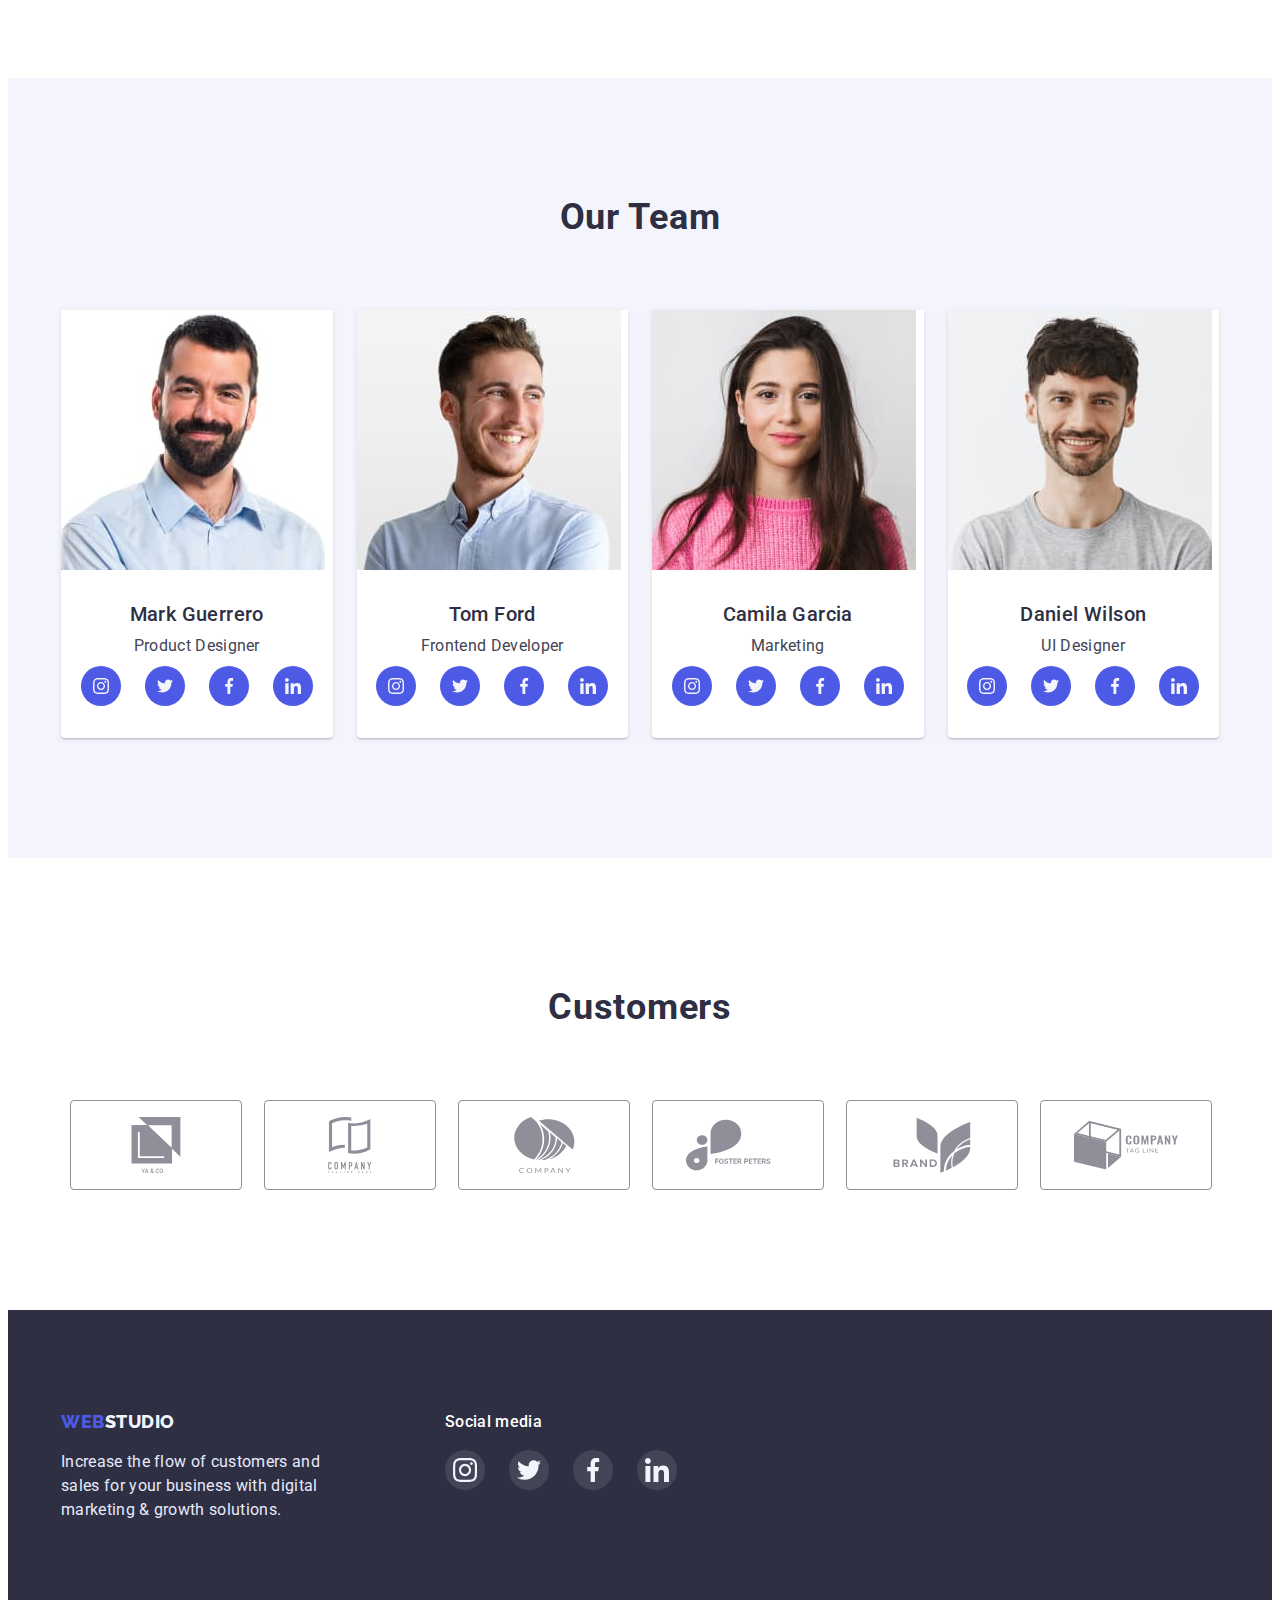
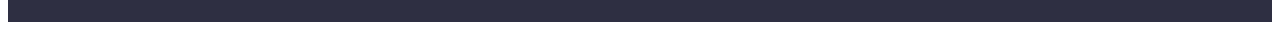
==== commit 157018d8: "виправлення зауважень по дз" ====
--- a/index.html
+++ b/index.html
@@ -50,7 +50,7 @@
 		<main>
 			<!-- Герой -->
 			<section class="hero">
-				<div class="container hero-container">
+				<div class="container">
 					<h1 class="hero-title">Effective Solutions for Your Business</h1>
 					<button type="button" class="hero-btn btn">Order Service</button>
 				</div>
@@ -59,43 +59,44 @@
 			<section class="section categoris">
 				<div class="container">
 					<h2 class="visually-hidden categoris-title">Categories</h2>
-					<ul class="categoris-pictures-list list">
-						<li class="categoris-pictures-item">
-							<svg class="categoris-pictures-icon" width="64" height="64">
-						<use href="./images/symbol-defs2.svg#icon-antenna1"></use>
-					</svg></li>
-						<li class="categoris-pictures-item">
-							<svg class="categoris-pictures-icon" width="64" height="64">
-						<use href="./images/symbol-defs2.svg#icon-clock1"></use>
-					</svg></li>
-						<li class="categoris-pictures-item">
-						<svg class="categoris-pictures-icon" width="64" height="64">
-						<use href="./images/symbol-defs2.svg#icon-diagram1"></use>
-					</svg></li>
-						<li class="categoris-pictures-item">
-							<svg class="categoris-pictures-icon" width="64" height="64">
-						<use href="./images/symbol-defs2.svg#icon-astronaut1"></use>
-					</svg></li></ul>
 					<ul class="categoris-list list">
 						<li class="categoris-item">
+							<div class="categoris-pictures-blok">
+								<svg class="categoris-pictures-icon" width="64" height="64">
+								<use href="./images/symbol-defs2.svg#icon-antenna1"></use>
+							</svg>
+						</div>
 							<h3 class="categoris-heading heading">Strategy</h3>
 							<p class="categoris-text text">
 								Our goal is to identify the business problem to walk away with the perfect and creative solution.
 							</p>
 						</li>
 						<li class="categoris-item">
+							<div class="categoris-pictures-blok">
+								<svg class="categoris-pictures-icon" width="64" height="64">
+								<use href="./images/symbol-defs2.svg#icon-clock1"></use>
+							</svg>
+						</div>							
 							<h3 class="categoris-heading heading">Punctuality</h3>
 							<p class="categoris-text text">
 								Bring the key message to the brand's audience for the best price within the shortest possible time.
 							</p>
 						</li>
 						<li class="categoris-item">
+							<div class="categoris-pictures-blok"><svg class="categoris-pictures-icon" width="64" height="64">
+								<use href="./images/symbol-defs2.svg#icon-diagram1"></use>
+							</svg></div>
+							
 							<h3 class="categoris-heading heading">Diligence</h3>
 							<p class="categoris-text text">
 								Research and confirm brands that present the strongest digital growth opportunities and minimize risk.
 							</p>
 						</li>
 						<li class="categoris-item">
+							<div class="categoris-pictures-blok"><svg class="categoris-pictures-icon" width="64" height="64">
+								<use href="./images/symbol-defs2.svg#icon-astronaut1"></use>
+							</svg></div>
+							
 							<h3 class="categoris-heading heading">Technologies</h3>
 							<p class="categoris-text text">
 								Design practice focused on digital experiences. We bring forth a deep passion for problem-solving.
--- a/css/styles.css
+++ b/css/styles.css
@@ -203,15 +203,13 @@
 /* Герой */
 
 .hero {
+        max-width: 1440px;
+        margin: 0 auto;
         background-image:linear-gradient(rgba(46, 47, 66, 0.7),rgba(46, 47, 66, 0.7)), url(../images/people-office.jpg);
         background-repeat: no-repeat;
         background-position: center;
-        background-size: cover;
         background-color: var(--color-body);
         padding: 188px 0;
-}
-
-.hero-container {
 }
 
 .hero-title {
@@ -257,40 +255,33 @@
 
 .categoris-title {}
 
-.categoris-pictures-list{
-       display: flex;
-       align-content: center;
-       justify-content: center; 
-       gap: 24px;
-       margin-bottom: 8px;
-
-}
-
-.categoris-pictures-item{
-        width: 100%;
-        height: 100%;
+.categoris-list {
+        display: flex;
+        flex-wrap: wrap;
+        gap: 24px;
+}
+
+.categoris-item { 
+        max-width: 264px;
+        max-height: 224px;
+        flex-basis: calc((100% - 72px) / 4);
+}
+
+.categoris-pictures-blok{
+        display: flex;
+        justify-content: center;
+        padding: 24px 10px;  
         background: #F4F4FD;
         border-radius: 4px;
-}
+} 
 
 
 .categoris-pictures-icon{
-        margin: 24px 102px;
-}
-
-.categoris-list {
-        display: flex;
-        flex-wrap: wrap;
-        gap: 24px;
-}
-
-.categoris-item {
-        flex-basis: calc((100% - 72px) / 4);
 }
 
 .categoris-heading {
         color: var(--text-color);
-        margin-bottom: 8px;
+        margin: 8px 0;
 }
 
 
